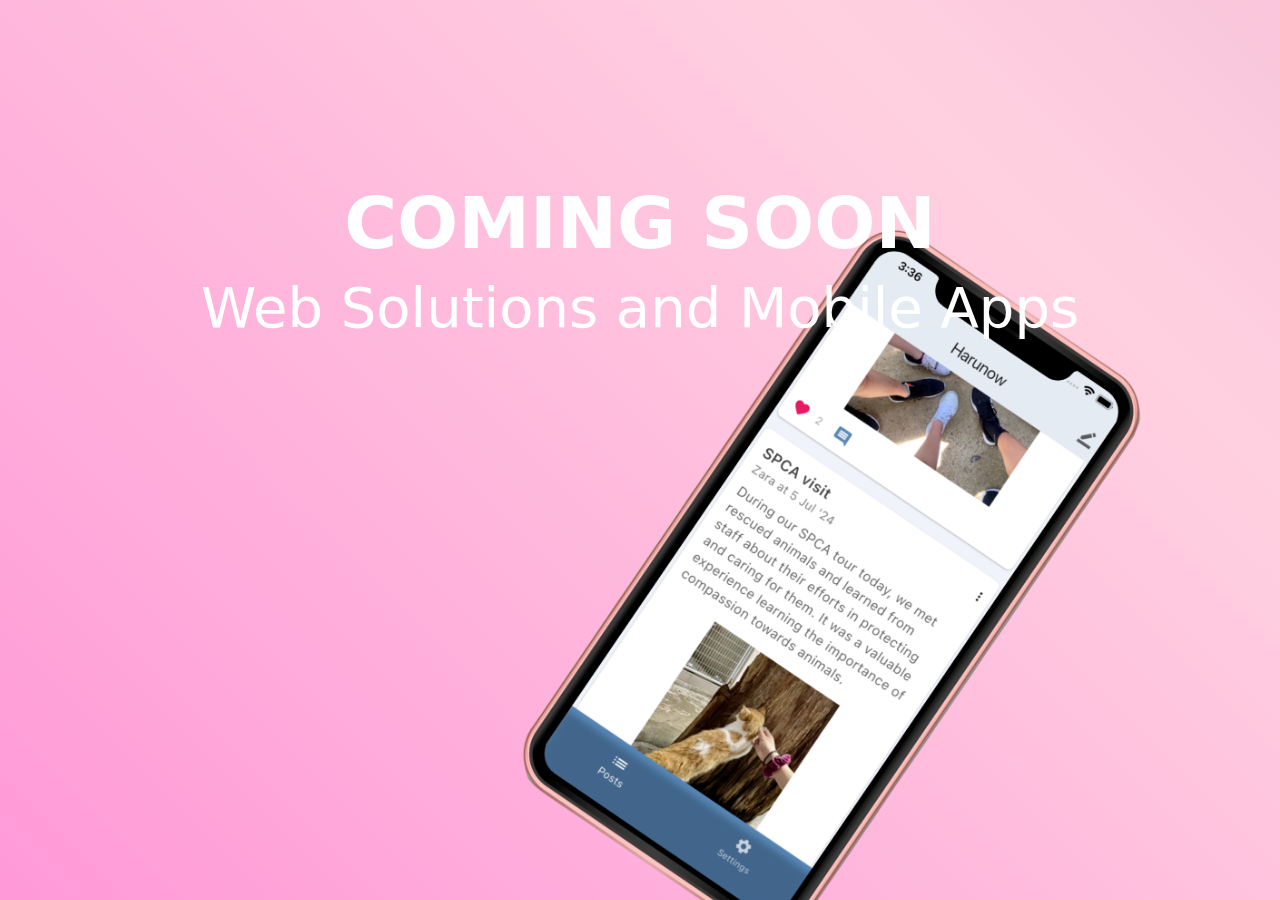
==== index.html @ 8dc78279 "added coming soon" ====
<!doctype html>
<html lang="en">

<head>
  <meta charset="utf-8">
  <meta name="viewport" content="width=device-width, initial-scale=1">
  <link rel="preconnect" href="https://fonts.googleapis.com">
  <link rel="preconnect" href="https://fonts.gstatic.com" crossorigin>
  <link href="https://fonts.googleapis.com/css2?family=Archivo:ital,wght@0,100..900;1,100..900&display=swap" rel="stylesheet">
  <link href="https://cdn.jsdelivr.net/npm/bootstrap@5.3.3/dist/css/bootstrap.min.css" rel="stylesheet" integrity="sha384-QWTKZyjpPEjISv5WaRU9OFeRpok6YctnYmDr5pNlyT2bRjXh0JMhjY6hW+ALEwIH" crossorigin="anonymous">
  <link href="css/styles.css" rel="stylesheet">
  <title>Chillpod</title>

</head>

<body>

  <div class="gradient position-relative overflow-hidden">
    <div class="text-container position-relative z-index-1">
      <h1 class="fw-bold display-2">COMING SOON</h1>
      <p class="display-4">Web Solutions and Mobile Apps</p>
    </div>
    
    <div class="product-device position-absolute d-none d-md-block">
      <!-- Add the screenshot image inside the product-device div -->
      <img src="screenshot.png" alt="Product Screenshot" class="img-fluid">
    </div>
  </div>
  
  
  

  <script src="https://cdn.jsdelivr.net/npm/bootstrap@5.3.3/dist/js/bootstrap.bundle.min.js" integrity="sha384-YvpcrYf0tY3lHB60NNkmXc5s9fDVZLESaAA55NDzOxhy9GkcIdslK1eN7N6jIeHz" crossorigin="anonymous"></script>

</body>

</html>
---- css/styles.css ----
/* Ensure the gradient background covers the full container */
.gradient {
  background: linear-gradient(45deg, #ff99d8, #ffd1e0, #e7a6d1, #b295c6, #7f8bc3, #a8c4ff);
  background-size: 600% 100%;
  animation: gradient 16s linear infinite alternate;
  position: relative; /* To control the image positioning relative to this div */
  color: white; /* Default text color */
  overflow: hidden;
  height: 100vh; /* Full viewport height */
}

/* Position the text above the image */
.text-container {
  position: relative;
  z-index: 1; /* Ensure the text appears on top */
  text-align: center; /* Center the text */
  padding-top: 20vh; /* Optional: Push text down a bit */
}

/* Responsive positioning for the image */
.product-device {
  position: absolute;
  top: 15%; /* Lower the image */
  left: 50%; /* Center image horizontally for md screens */
  transform: translateX(-50%); /* Center the image horizontally */
  z-index: 0; /* Ensure the image stays behind the text */
  width: 70%; /* Make the image smaller */
  height: auto; /* Maintain aspect ratio */
  object-fit: cover; /* Ensure image fits the container without stretching */
  transform: translate(-50%, 25%); /* Push the image down and partially out of the screen */
}

/* Large screens: Align the image to the right */
@media (min-width: 992px) { /* lg breakpoint and above */
  .product-device {
    left: auto; /* Remove center alignment */
    right: 0; /* Align the image to the right */
    transform: translateX(0); /* Reset translateX for right alignment */
  }
}

/* Optional: Add animation to the gradient (if needed) */
@keyframes gradient {
  0% {
    background-position: 0% 50%;
  }
  50% {
    background-position: 100% 50%;
  }
  100% {
    background-position: 0% 50%;
  }
}

/* Ensure image inside product device stays responsive and has no border */
.product-device img {
  max-width: 100%; /* Adjust the size of the image */
  height: auto;
  border: none; /* Remove any borders */
  outline: none; /* Remove any outlines */
  border-radius: 10px; /* Optional: rounded corners */
}
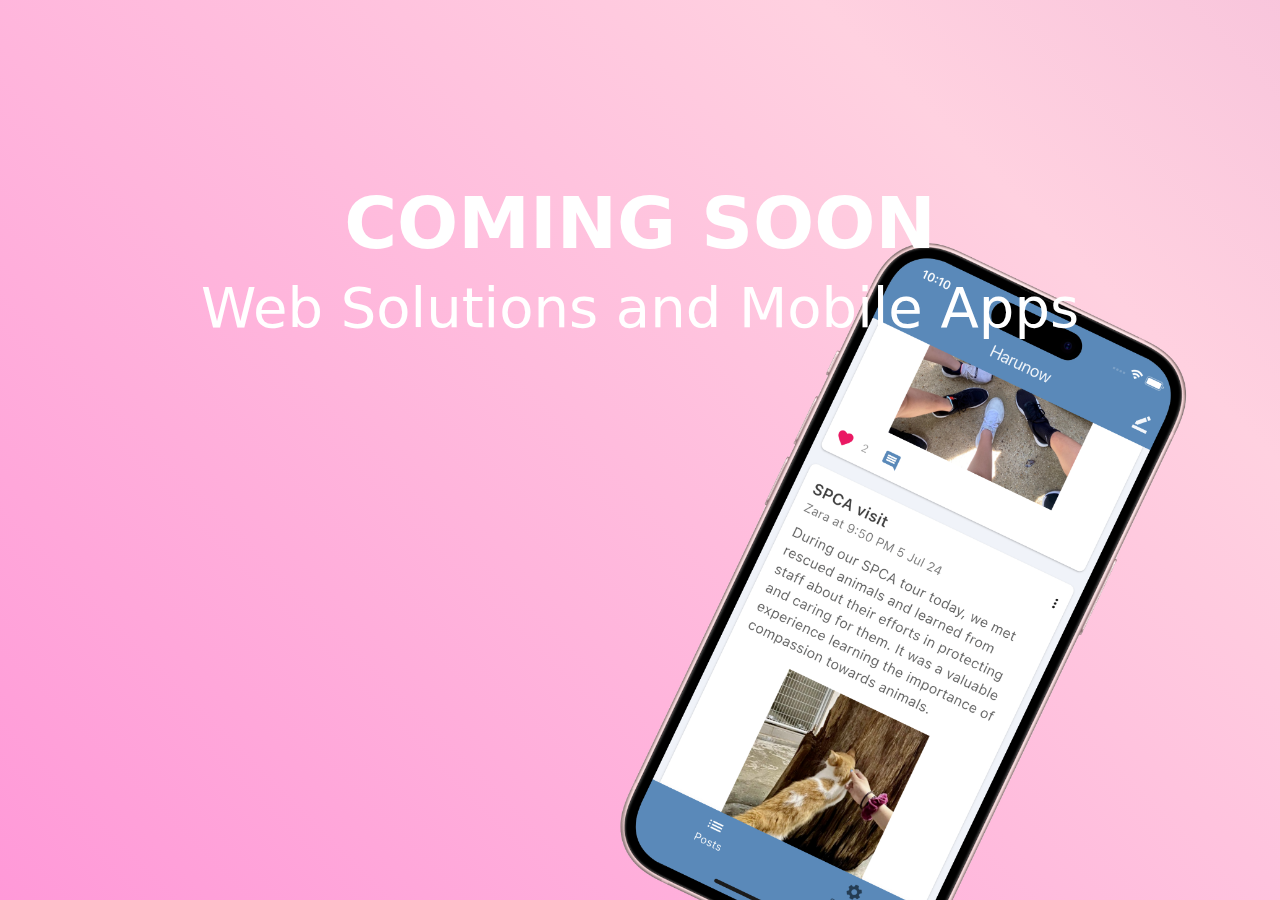
==== commit 945435cb: "screenshot change" ====
--- a/index.html
+++ b/index.html
@@ -21,7 +21,7 @@
       <p class="display-4">Web Solutions and Mobile Apps</p>
     </div>
     
-    <div class="product-device position-absolute d-none d-md-block">
+    <div class="product-device position-absolute">
       <!-- Add the screenshot image inside the product-device div -->
       <img src="screenshot.png" alt="Product Screenshot" class="img-fluid">
     </div>
--- a/css/styles.css
+++ b/css/styles.css
@@ -20,11 +20,11 @@
 /* Responsive positioning for the image */
 .product-device {
   position: absolute;
-  top: 15%; /* Lower the image */
+  top: 25%; /* Lower the image */
   left: 50%; /* Center image horizontally for md screens */
   transform: translateX(-50%); /* Center the image horizontally */
   z-index: 0; /* Ensure the image stays behind the text */
-  width: 70%; /* Make the image smaller */
+  width: 60%; /* Make the image smaller */
   height: auto; /* Maintain aspect ratio */
   object-fit: cover; /* Ensure image fits the container without stretching */
   transform: translate(-50%, 25%); /* Push the image down and partially out of the screen */
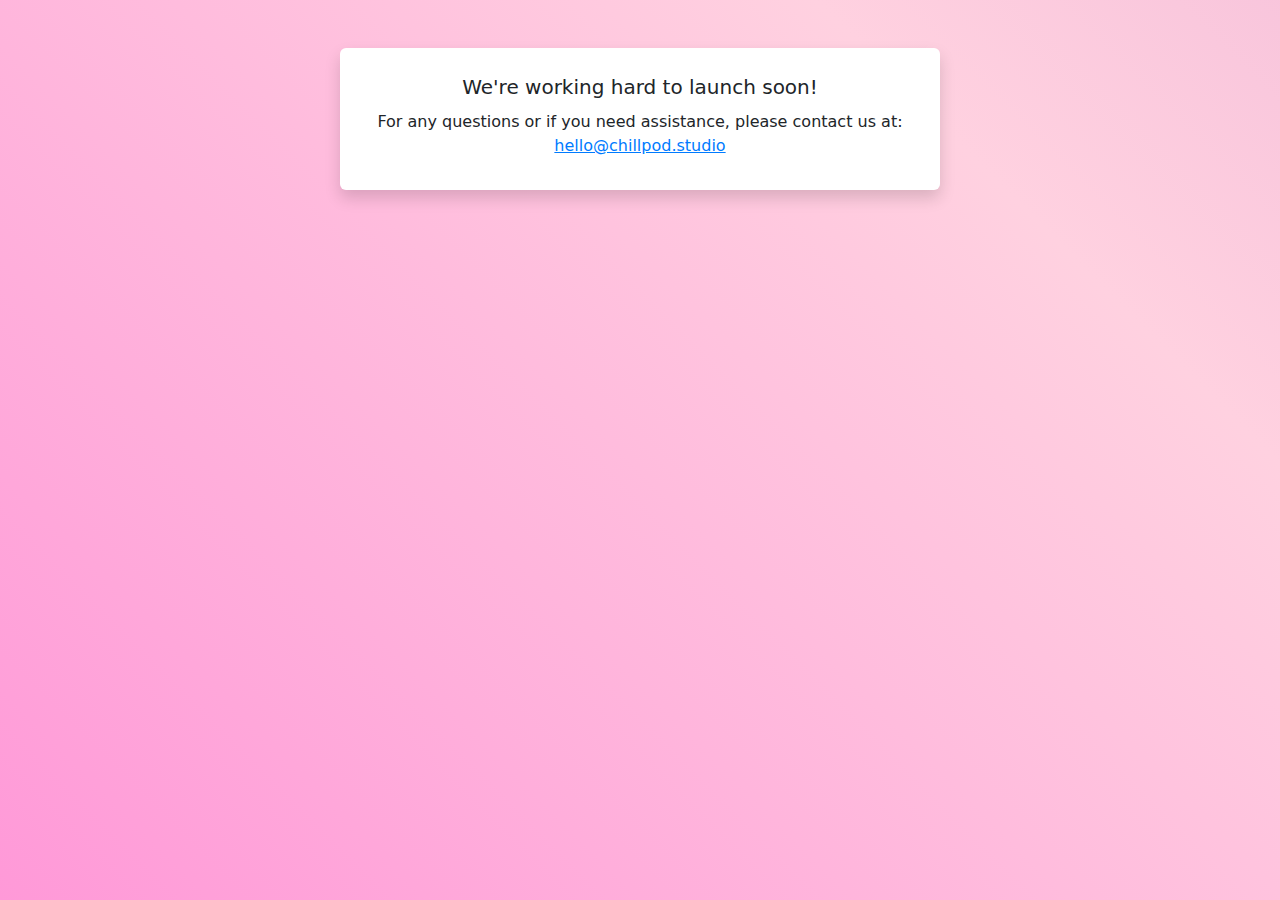
==== commit da59a9bb: "contact email" ====
--- a/index.html
+++ b/index.html
@@ -16,15 +16,13 @@
 <body>
 
   <div class="gradient position-relative overflow-hidden">
-    <div class="text-container position-relative z-index-1">
-      <h1 class="fw-bold display-2">COMING SOON</h1>
-      <p class="display-4">Web Solutions and Mobile Apps</p>
+    <div class="contact-box position-relative z-index-1 text-center text-dark mx-auto mt-5 p-4 rounded shadow" style="background-color: white; max-width: 600px;">
+      <p class="mb-2 fs-5">We're working hard to launch soon!</p>
+      <p class="mb-2 fs-6">For any questions or if you need assistance, please contact us at: <br>
+        <a href="mailto:hello@chillpod.studio">hello@chillpod.studio</a>
+      </p>
     </div>
     
-    <div class="product-device position-absolute">
-      <!-- Add the screenshot image inside the product-device div -->
-      <img src="screenshot.png" alt="Product Screenshot" class="img-fluid">
-    </div>
   </div>
   
   
@@ -34,4 +32,4 @@
 
 </body>
 
-</html>
+</html>--- a/css/styles.css
+++ b/css/styles.css
@@ -60,3 +60,14 @@
   outline: none; /* Remove any outlines */
   border-radius: 10px; /* Optional: rounded corners */
 }
+
+
+/* body{
+  padding: 25px;
+  background-color: #a8c4ff;
+} */
+
+.contact-box a {
+  color: #007bff;
+  text-decoration: underline;
+}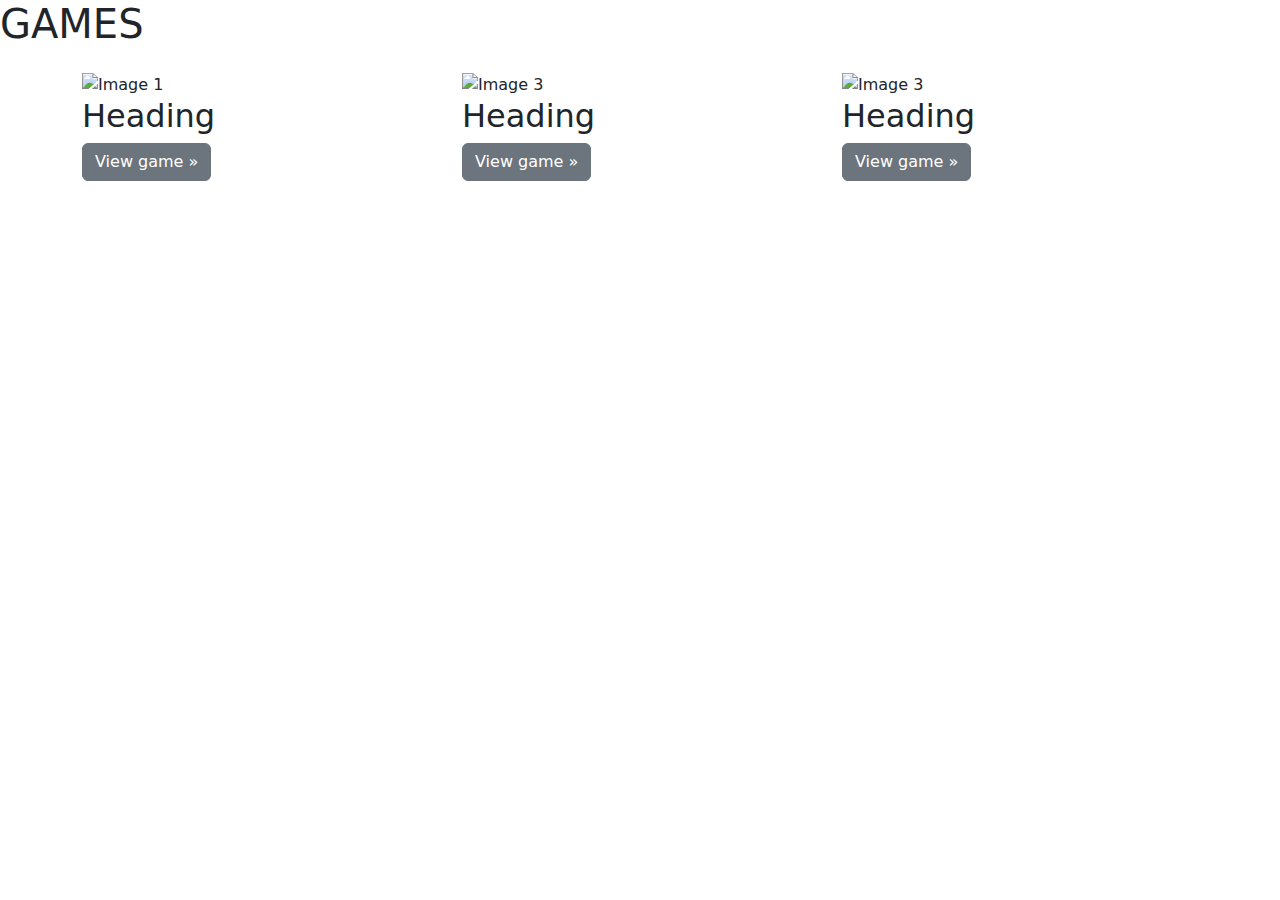
==== commit 8f524c10: "draft" ====
--- a/index.html
+++ b/index.html
@@ -1,35 +1,53 @@
 <!doctype html>
 <html lang="en">
-
-<head>
-  <meta charset="utf-8">
-  <meta name="viewport" content="width=device-width, initial-scale=1">
-  <link rel="preconnect" href="https://fonts.googleapis.com">
-  <link rel="preconnect" href="https://fonts.gstatic.com" crossorigin>
-  <link href="https://fonts.googleapis.com/css2?family=Archivo:ital,wght@0,100..900;1,100..900&display=swap" rel="stylesheet">
-  <link href="https://cdn.jsdelivr.net/npm/bootstrap@5.3.3/dist/css/bootstrap.min.css" rel="stylesheet" integrity="sha384-QWTKZyjpPEjISv5WaRU9OFeRpok6YctnYmDr5pNlyT2bRjXh0JMhjY6hW+ALEwIH" crossorigin="anonymous">
-  <link href="css/styles.css" rel="stylesheet">
-  <title>Chillpod</title>
-
-</head>
-
-<body>
-
-  <div class="gradient position-relative overflow-hidden">
-    <div class="contact-box position-relative z-index-1 text-center text-dark mx-auto mt-5 p-4 rounded shadow" style="background-color: white; max-width: 600px;">
-      <p class="mb-2 fs-5">We're working hard to launch soon!</p>
-      <p class="mb-2 fs-6">For any questions or if you need assistance, please contact us at: <br>
-        <a href="mailto:hello@chillpod.studio">hello@chillpod.studio</a>
-      </p>
+  <head>
+    <meta charset="utf-8">
+    <meta name="viewport" content="width=device-width, initial-scale=1">
+    <title>Bootstrap demo</title>
+    <link href="https://cdn.jsdelivr.net/npm/bootstrap@5.3.3/dist/css/bootstrap.min.css" rel="stylesheet" integrity="sha384-QWTKZyjpPEjISv5WaRU9OFeRpok6YctnYmDr5pNlyT2bRjXh0JMhjY6hW+ALEwIH" crossorigin="anonymous">
+  <link rel="stylesheet" href="css/styles.css">
+  </head>
+  <body>
+   <div clss="container">
+    <h1>GAMES</h1>
+    <!DOCTYPE html>
+    <html lang="en">
+    <head>
+        <meta charset="UTF-8">
+        <meta name="viewport" content="width=device-width, initial-scale=1">
+        <title>Bootstrap Image Row</title>
+        <link href="https://cdn.jsdelivr.net/npm/bootstrap@5.3.0/dist/css/bootstrap.min.css" rel="stylesheet">
+    </head>
+    <body>
+    
+    <div class="container mt-4">
+        <div class="row">
+            <div class="col-md-4">
+                <img src="https://play-lh.googleusercontent.com/q85U-YfhKRhKY4BVEt3BkPQ58w3g3IChpPQHjuEqTeN6rMeQ9oWpRAZEgDRvEmi-iy4pvGlqWfw=w648-h364-rw" class="img-fluid" alt="Image 1">
+                <h2 class="fw-normal">Heading</h2>
+                <p><a class="btn btn-secondary" href="#">View game »</a></p>
+            </div>
+            <div class="col-md-4">
+              <img src="https://www.coolmathgames.com/sites/default/files/ParkingFury_OG-logo.jpg" class="img-fluid" alt="Image 3">
+              <h2 class="fw-normal">Heading</h2>
+                <p><a class="btn btn-secondary" href="#">View game »</a></p>
+            </div>
+            <div class="col-md-4">
+                <img src="https://www.coolmathgames.com/sites/default/files/ParkingFury_OG-logo.jpg" class="img-fluid" alt="Image 3">
+                <h2 class="fw-normal">Heading</h2>
+                <p><a class="btn btn-secondary" href="#">View game »</a></p>
+            </div>
+        </div>
     </div>
     
-  </div>
-  
-  
-  
-
-  <script src="https://cdn.jsdelivr.net/npm/bootstrap@5.3.3/dist/js/bootstrap.bundle.min.js" integrity="sha384-YvpcrYf0tY3lHB60NNkmXc5s9fDVZLESaAA55NDzOxhy9GkcIdslK1eN7N6jIeHz" crossorigin="anonymous"></script>
-
-</body>
-
-</html>+    <script src="https://cdn.jsdelivr.net/npm/bootstrap@5.3.0/dist/js/bootstrap.bundle.min.js"></script>
+    </body>
+    </html>
+    
+    <div class="row">
+    </div class="col-3">
+   </div>
+ </div>
+    <script src="https://cdn.jsdelivr.net/npm/bootstrap@5.3.3/dist/js/bootstrap.bundle.min.js" integrity="sha384-YvpcrYf0tY3lHB60NNkmXc5s9fDVZLESaAA55NDzOxhy9GkcIdslK1eN7N6jIeHz" crossorigin="anonymous"></script>
+  </body>
+</html>
